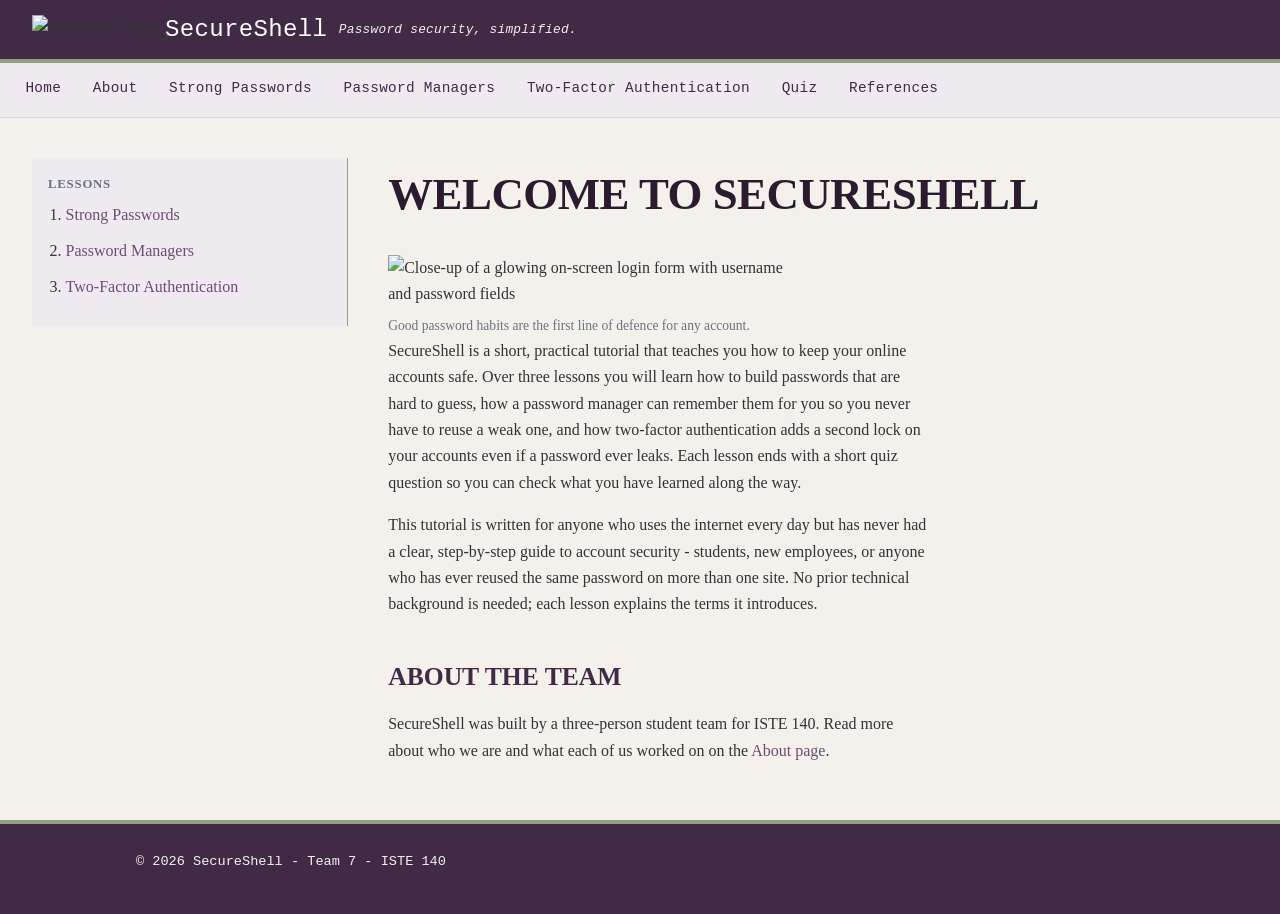
==== index.html @ 96a16b61 "Update hero image source in index.html" ====
<!DOCTYPE html>
<html lang="en">
<head>
  <meta charset="utf-8">
  <meta name="viewport" content="width=device-width">
  <meta name="description" content="SecureShell is a beginner tutorial on password security: strong passwords, password managers and two-factor authentication.">
  <meta name="keywords" content="password security, cybersecurity, two-factor authentication, password managers">
  <meta name="author" content="SecureShell Team">
  <title>SecureShell - Password Security Training</title>
  <link rel="stylesheet" href="assets/css/style.css">
</head>
<body>

<header id="site_header">
  <img src="assets/media/logo.svg" alt="SecureShell logo">
  <h2 class="site_name">SecureShell</h2>
  <p class="tagline">Password security, simplified.</p>
</header>

<nav id="main_nav">
  <ul>
    <li><a href="index.html">Home</a></li>
    <li><a href="about.html">About</a></li>
    <li><a href="lesson_trisha.html">Strong Passwords</a></li>
    <li><a href="lesson_deekshita.html">Password Managers</a></li>
    <li><a href="lesson_catherine.html">Two-Factor Authentication</a></li>
    <li><a href="quiz.html">Quiz</a></li>
    <li><a href="references.html">References</a></li>
  </ul>
</nav>

<main>

  <section id="content">
    <h1>WELCOME TO SECURESHELL</h1>
    <figure>
      <img class="hero_image" src="assets/media/image.jpg" alt="Close-up of a glowing on-screen login form with username and password fields">
      <figcaption>Good password habits are the first line of defence for any account.</figcaption>
    </figure>
    <p>
      SecureShell is a short, practical tutorial that teaches you how to keep your
      online accounts safe. Over three lessons you will learn how to build
      passwords that are hard to guess, how a password manager can remember
      them for you so you never have to reuse a weak one, and how two-factor
      authentication adds a second lock on your accounts even if a password
      ever leaks. Each lesson ends with a short quiz question so you can check
      what you have learned along the way.
    </p>
    <p>
      This tutorial is written for anyone who uses the internet every day but
      has never had a clear, step-by-step guide to account security -
      students, new employees, or anyone who has ever reused the same
      password on more than one site. No prior technical background is
      needed; each lesson explains the terms it introduces.
    </p>

    <h2>ABOUT THE TEAM</h2>
    <p>
      SecureShell was built by a three-person student team for ISTE 140.
      Read more about who we are and what each of us worked on on the
      <a href="about.html">About page</a>.
    </p>
  </section>

  <aside id="sidebar">
    <h2>LESSONS</h2>
    <ol>
      <li><a href="lesson_trisha.html">Strong Passwords</a></li>
      <li><a href="lesson_deekshita.html">Password Managers</a></li>
      <li><a href="lesson_catherine.html">Two-Factor Authentication</a></li>
    </ol>
  </aside>

</main>

<footer id="foot">
  <p>&copy; 2026 SecureShell - Team 7 - ISTE 140</p>
</footer>

</body>
</html>
---- assets/css/style.css ----
/* SecureShell stylesheet */

/* Reset */
* {
  margin: 0;
  padding: 0;
  box-sizing: border-box;
}

/* Colors */

/* Base typography */
body {
  font-family: "Times New Roman", Times, serif;
  font-size: 16px;
  color: #333333;
  line-height: 1.65;
  background-color: #F4F1EC;
}

h1, h2, h3 {
  font-family: "Times New Roman", Times, serif;
  color: #402A45;
  font-weight: bold;
  margin-bottom: 0.5em;
}

h1 {
  font-size: 2.8em;
  letter-spacing: -0.01em;
  color: #2A1B2E;
}

h2 {
  font-size: 1.6em;
  margin-top: 1.5em;
}

h3 {
  font-size: 1.25em;
  letter-spacing: 0.04em;
  color: #6E8560;
}

p {
  margin-bottom: 1em;
  max-width: 68ch;
}

/* Links */
a {
  color: #6B4F72;
  text-decoration: none;
  border-bottom: 1px solid transparent;
}

a:hover {
  border-bottom-color: #6E8560;
}

a:visited {
  color: #402A45;
}

/* ===================== Header ===================== */
#site_header {
  background-color: #402A45;
  border-bottom: 4px solid #8FA37E;
  padding: 0.6em 2em;
  display: flex;
  align-items: center;
  flex-wrap: wrap;
}

#site_header .site_name {
  font-family: "Courier New", Courier, monospace;
  color: #ffffff;
  font-size: 1.5em;
  font-weight: normal;
  letter-spacing: 0.015em;
  margin: 0;
}

#site_header .tagline {
  font-family: "Courier New", Courier, monospace;
  font-style: italic;
  font-size: 0.8em;
  color: #F4F1EC;
  margin: 0 0 0 0.9em;
  letter-spacing: 0.02em;
}

#site_header img {
  height: 28px;
  vertical-align: middle;
  margin-right: 0.5em;
  align-self: center;
}

/* Navigation */
#main_nav {
  background-color: #EFEAF0;
  border-bottom: 1px solid #D9D3DA;
  overflow: hidden;
}

#main_nav ul {
  list-style: none;
  padding-left: 0.6em;
}

#main_nav a {
  font-family: "Courier New", Courier, monospace;
  display: block;
  padding: 1em 1.1em;
  color: #402A45;
  font-size: 0.9em;
  letter-spacing: 0.02em;
  border-bottom: 2px solid transparent;
  white-space: nowrap;
}

#main_nav li {
  float: left;
}

#main_nav a:hover {
  color: #6E8560;
  border-bottom-color: #6E8560;
}

/* Layout */
main {
  overflow: hidden;
  padding: 2.5em 2em;
}

#sidebar {
  float: left;
  width: 26%;
  padding: 1em 1.5em 1em 1em;
  border-right: 1px solid #8FA37E;
  background-color: #EFEAF0;
}

#content {
  float: right;
  width: 74%;
  padding-left: 2.5em;
}

#sidebar h2 {
  font-size: 0.8em;
  letter-spacing: 0.06em;
  color: #6b7280;
  margin-top: 0;
}

#sidebar ol,
#sidebar ul {
  margin-left: 1.1em;
}

#sidebar li {
  margin-bottom: 0.6em;
}

/* About page table */
table {
  width: 100%;
  border-collapse: collapse;
  margin: 1em 0 2em;
}

th, td {
  padding: 0.75em 0.5em;
  text-align: left;
  border-bottom: 1px solid #D9D3DA;
}

th {
  color: #402A45;
  border-bottom: 2px solid #6E8560;
}

/* Home page hero image */
.hero_image {
  max-width: 420px;
  width: 100%;
  height: auto;
  margin-bottom: 0.5em;
}

figcaption {
  font-size: 0.85em;
  color: #6b7280;
}

/* Callouts */
.callout {
  background-color: #EFEAF0;
  border-left: 2px solid #6E8560;
  padding: 1em 1.3em;
  margin: 1em 0 1.5em;
  max-width: 68ch;
}

.answer_key span {
  margin-right: 1.8em;
}

/* Footer */
#foot {
  font-family: "Courier New", Courier, monospace;
  clear: both;
  background-color: #402A45;
  color: #F4F1EC;
  text-align: center;
  font-size: 0.85em;
  padding: 2em 1em;
  border-top: 4px solid #8FA37E;
}
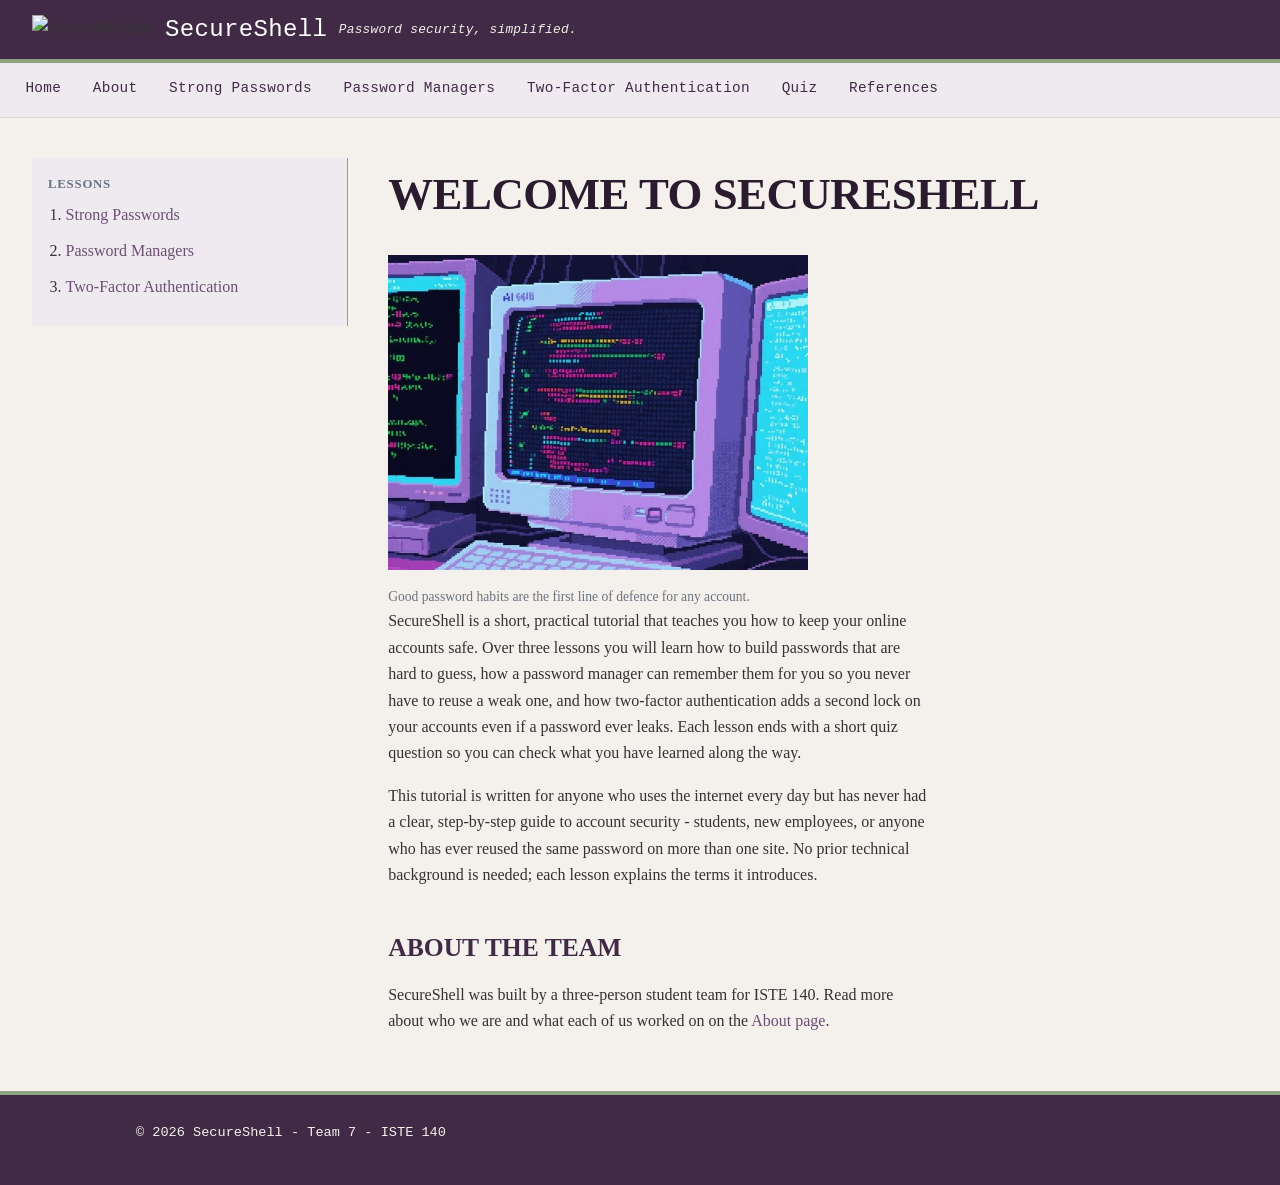
==== commit 71bf66a2: "Update index.html" ====
--- a/index.html
+++ b/index.html
@@ -34,7 +34,7 @@
   <section id="content">
     <h1>WELCOME TO SECURESHELL</h1>
     <figure>
-      <img class="hero_image" src="assets/media/image.jpg" alt="Close-up of a glowing on-screen login form with username and password fields">
+      <img class="hero_image" src="assets/media/image.jpeg" alt="Close-up of a glowing on-screen login form with username and password fields">
       <figcaption>Good password habits are the first line of defence for any account.</figcaption>
     </figure>
     <p>
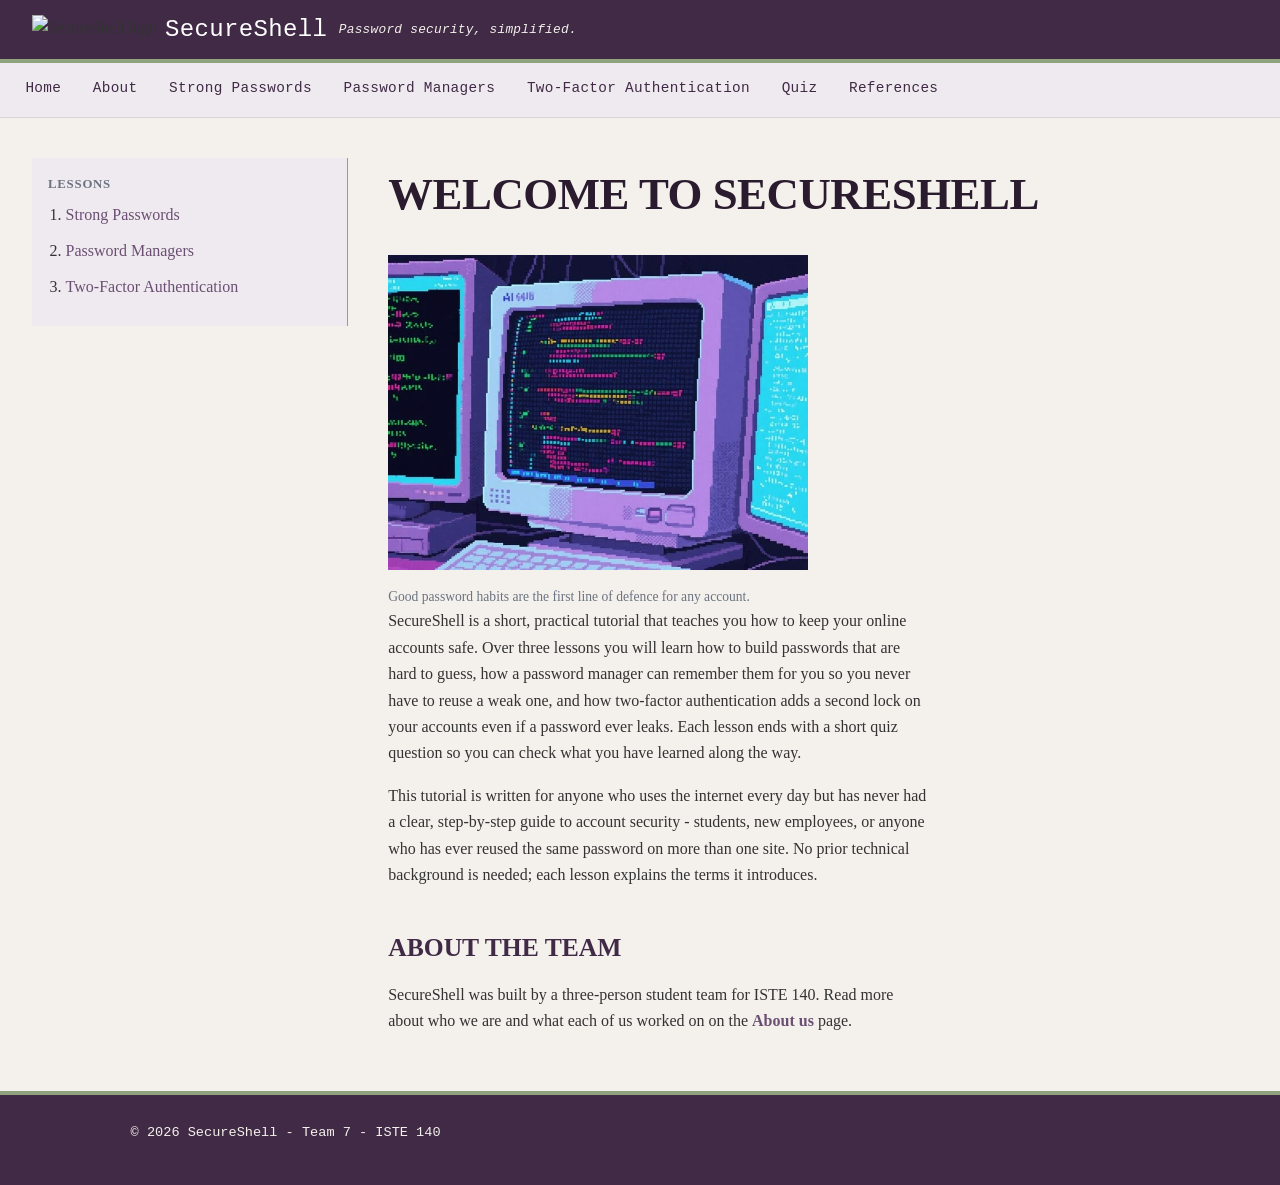
==== commit 78878b25: "Update link text to emphasize 'About us'" ====
--- a/index.html
+++ b/index.html
@@ -34,7 +34,7 @@
   <section id="content">
     <h1>WELCOME TO SECURESHELL</h1>
     <figure>
-      <img class="hero_image" src="assets/media/image.jpeg" alt="Close-up of a glowing on-screen login form with username and password fields">
+      <img class="hero_image" src="assets/media/hero.jpeg" alt="Close-up of a glowing on-screen login form with username and password fields">
       <figcaption>Good password habits are the first line of defence for any account.</figcaption>
     </figure>
     <p>
@@ -58,8 +58,9 @@
     <p>
       SecureShell was built by a three-person student team for ISTE 140.
       Read more about who we are and what each of us worked on on the
-      <a href="about.html">About page</a>.
+      <a href="about.html"><b>About us</b></a> page.
     </p>
+
   </section>
 
   <aside id="sidebar">
--- a/assets/css/style.css
+++ b/assets/css/style.css
@@ -44,7 +44,7 @@
 
 p {
   margin-bottom: 1em;
-  max-width: 68ch;
+  max-width: 34rem;
 }
 
 /* Links */
@@ -191,6 +191,11 @@
   margin-bottom: 0.5em;
 }
 
+.team_figure {
+  max-width: 34rem;
+  text-align: center;
+}
+
 figcaption {
   font-size: 0.85em;
   color: #6b7280;
@@ -202,7 +207,7 @@
   border-left: 2px solid #6E8560;
   padding: 1em 1.3em;
   margin: 1em 0 1.5em;
-  max-width: 68ch;
+  max-width: 34rem;
 }
 
 .answer_key span {
